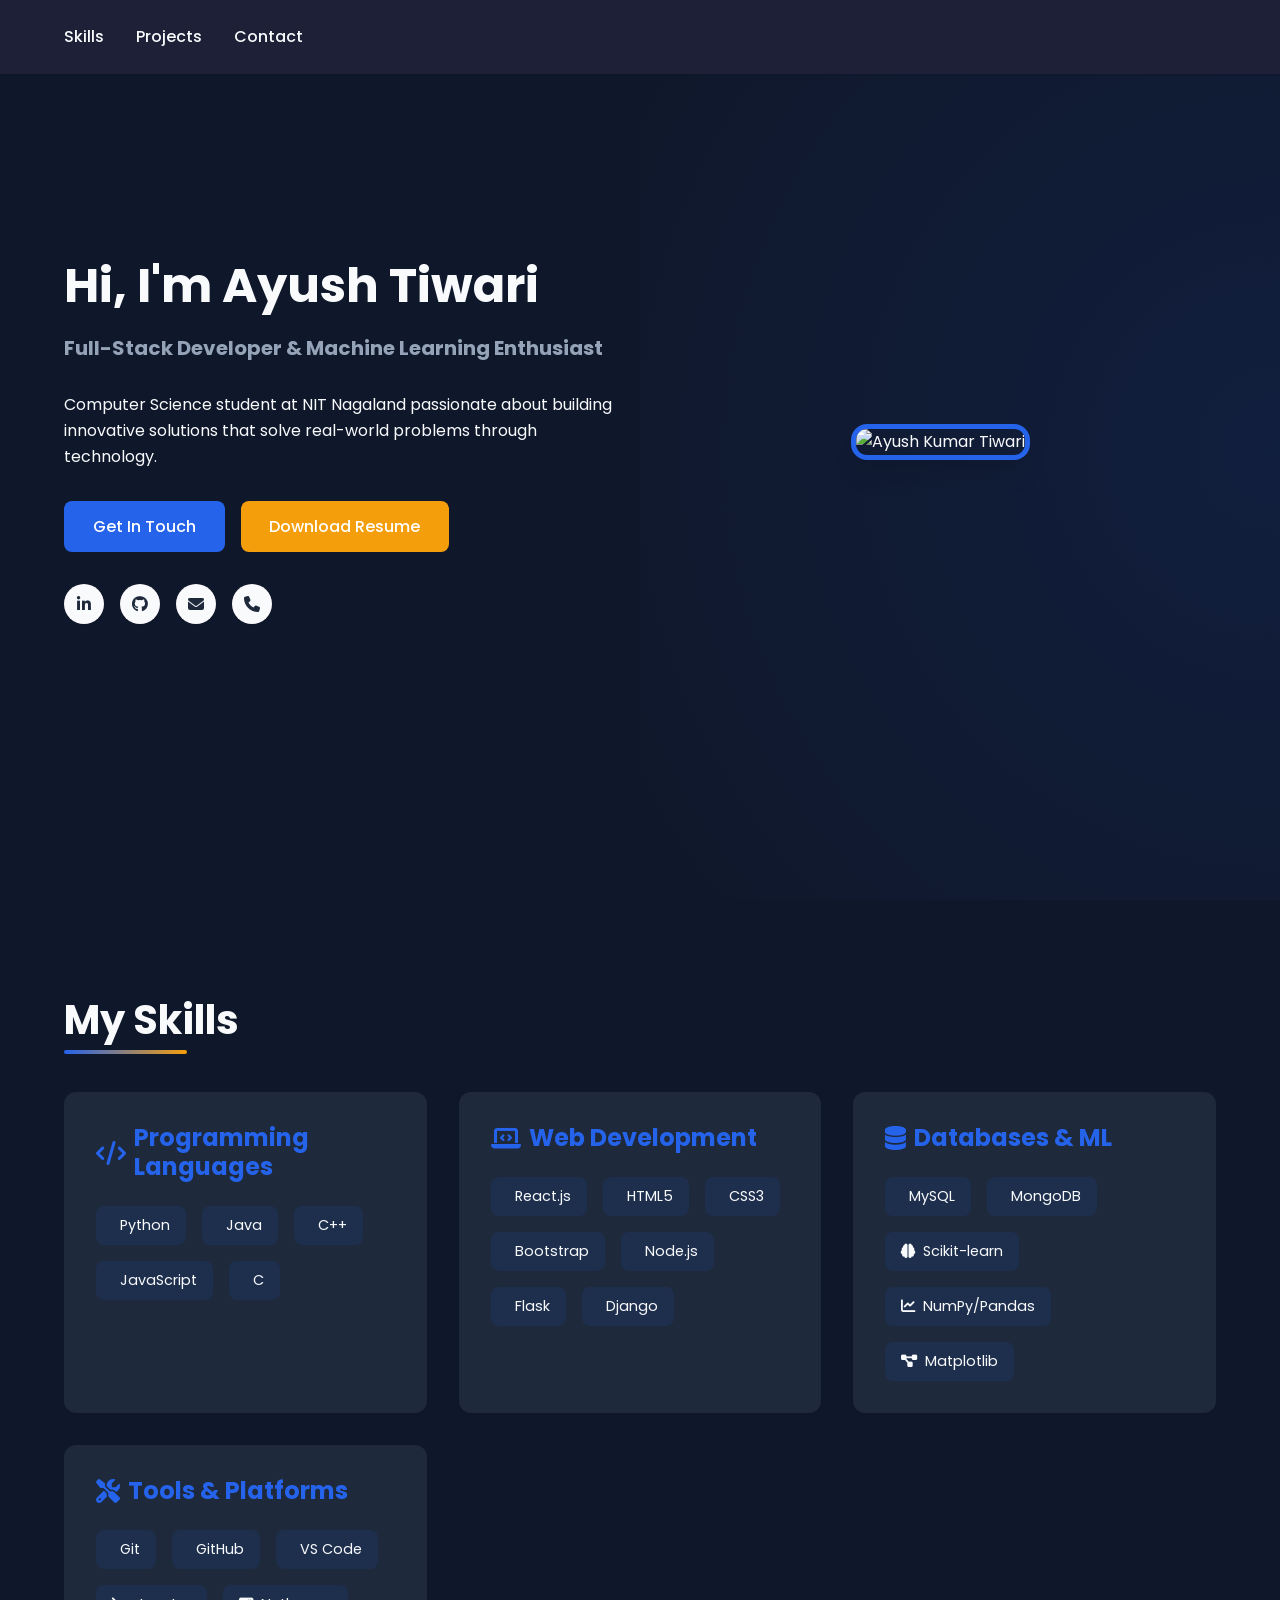
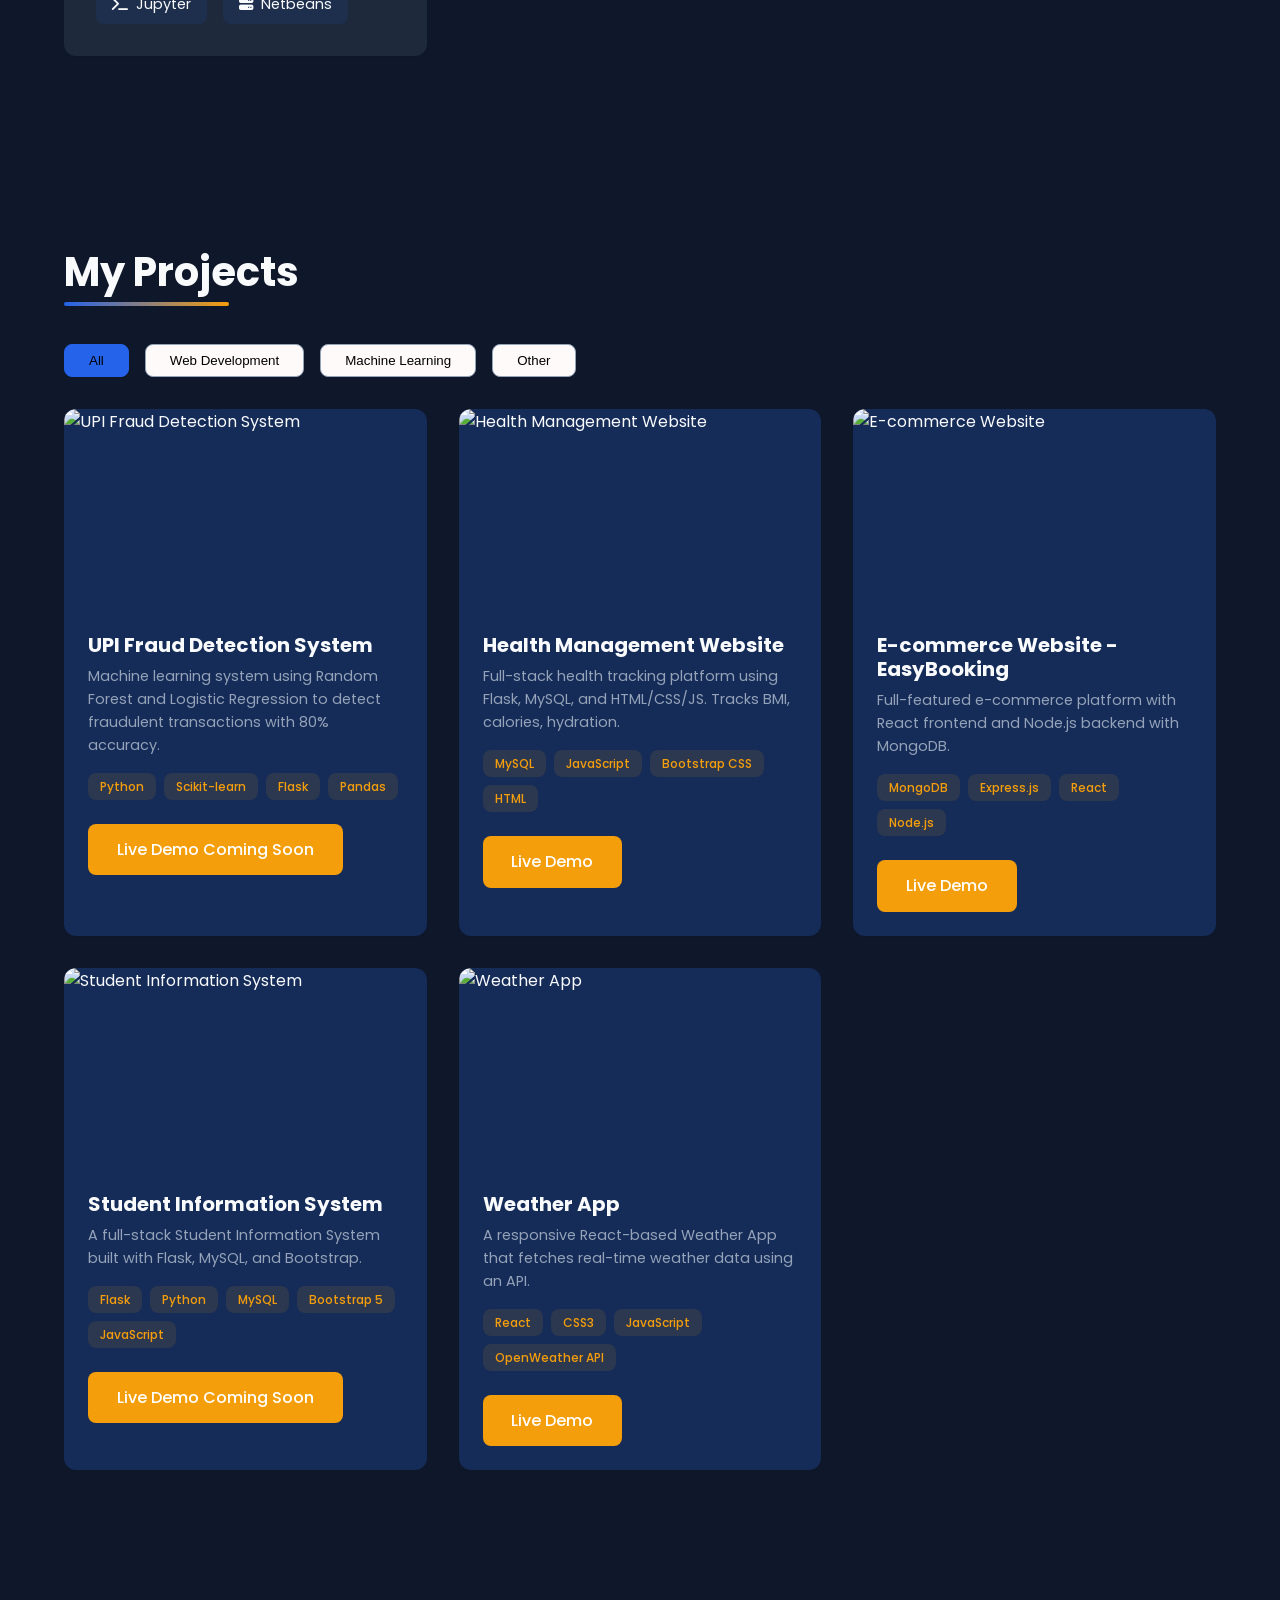
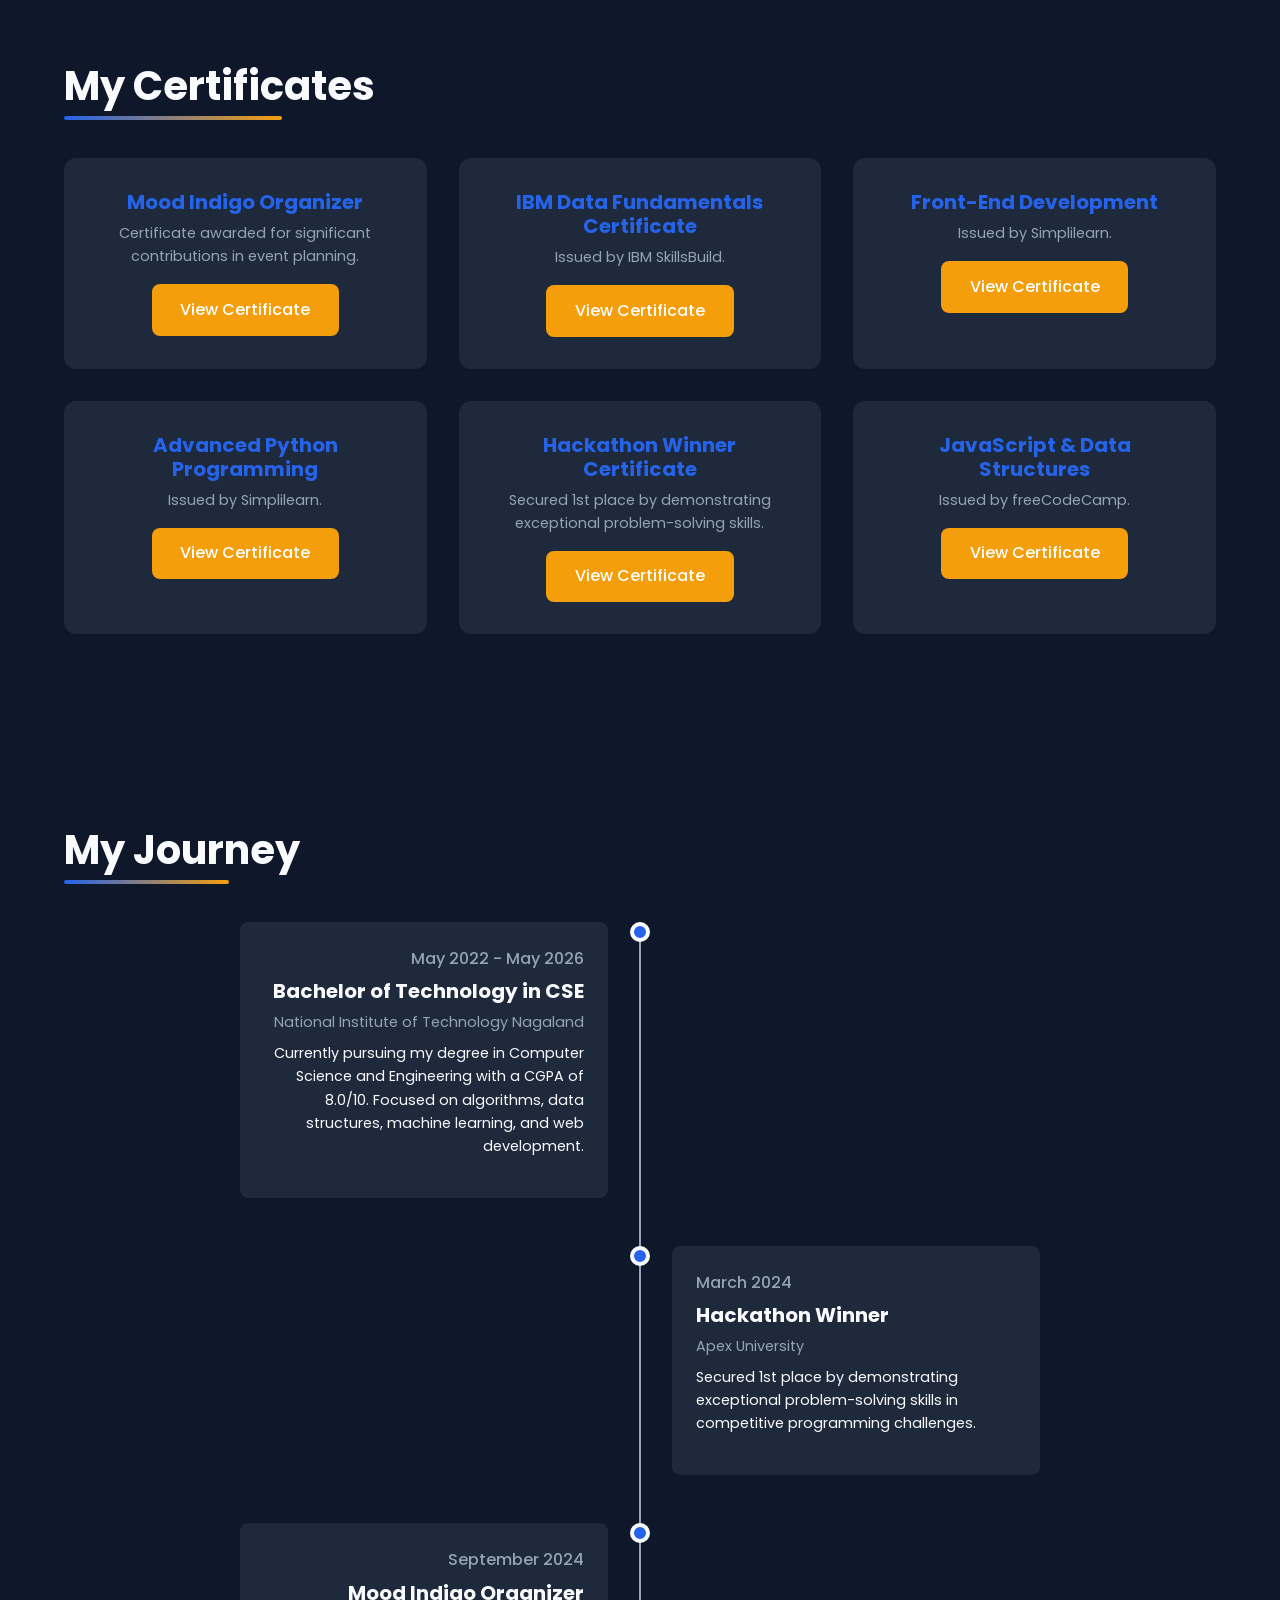
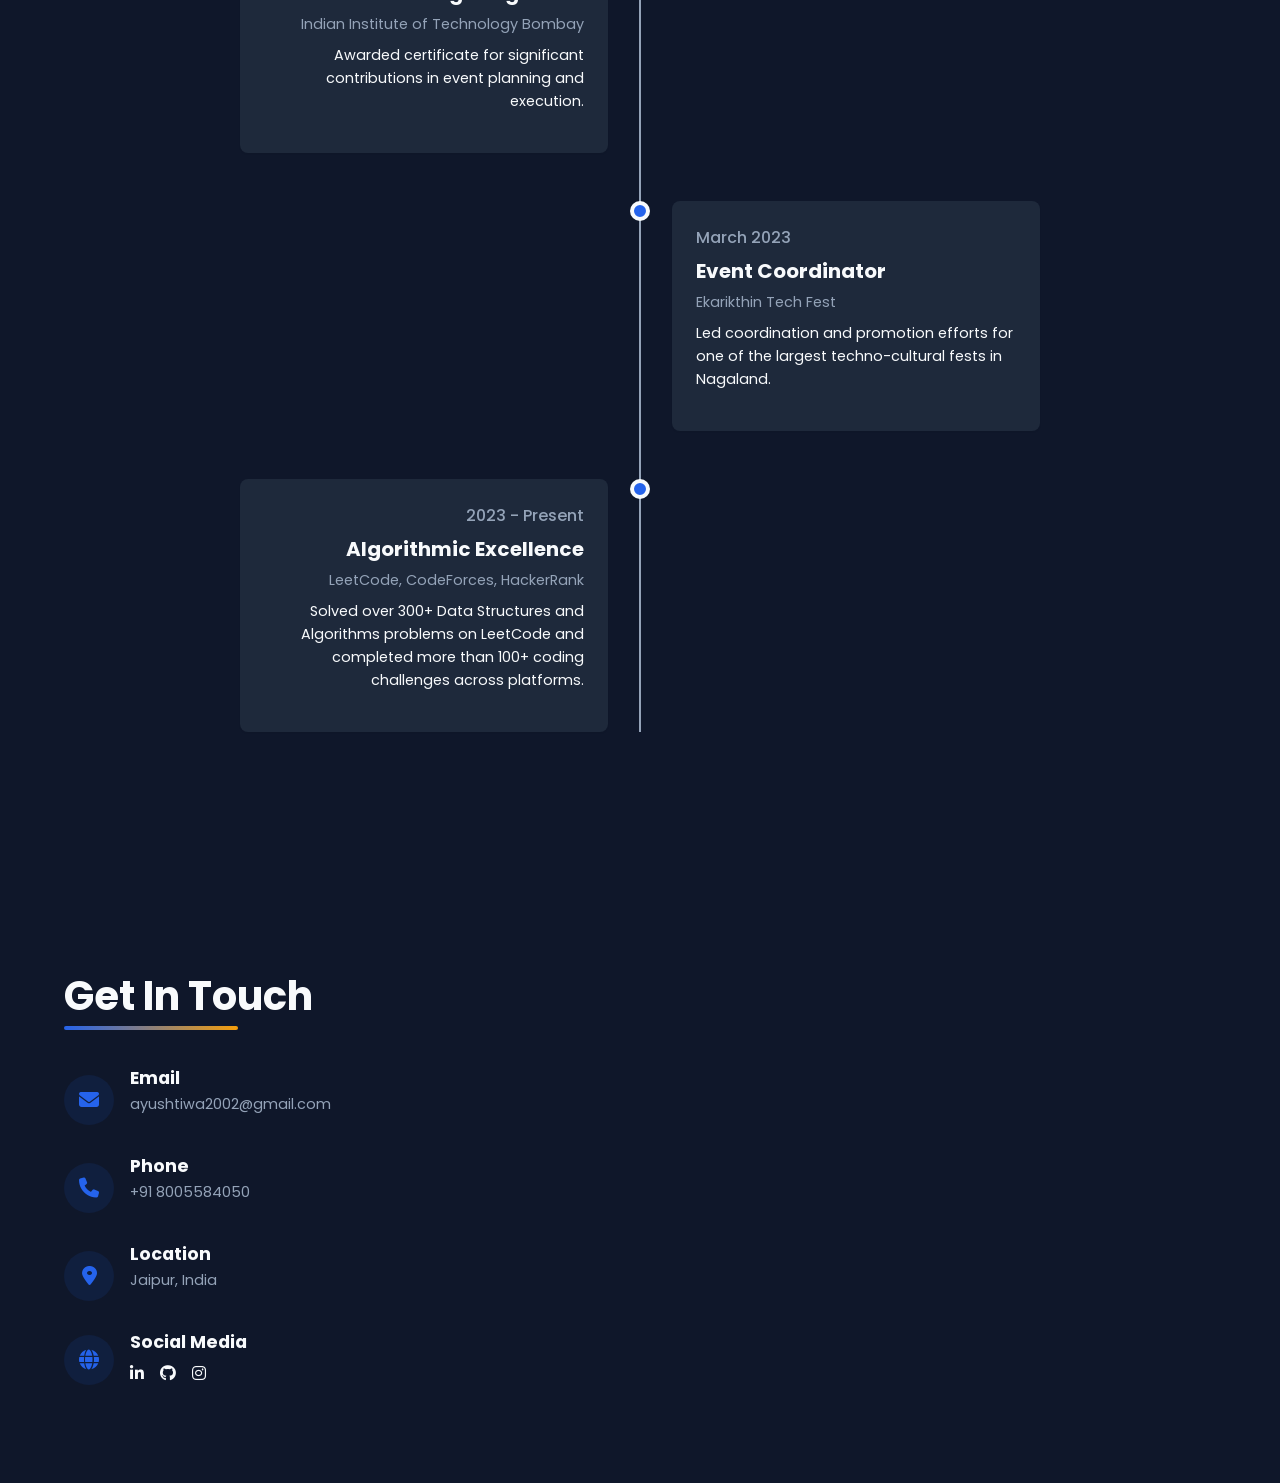
==== index.html @ 286c8177 "Rename portfolio.html to index.html" ====
<!DOCTYPE html>
<html lang="en">
<head>
    <meta charset="UTF-8">
    <meta name="viewport" content="width=device-width, initial-scale=1.0">
    <title>Ayush Kumar Tiwari | Full-Stack Developer & ML Engineer</title>
    <meta name="description" content="Portfolio of Ayush Kumar Tiwari, Computer Science student specializing in full-stack development and machine learning">
    <link rel="preconnect" href="https://fonts.googleapis.com">
    <link rel="preconnect" href="https://fonts.gstatic.com" crossorigin>
    <link href="https://fonts.googleapis.com/css2?family=Poppins:wght@300;400;500;600;700&family=Roboto+Mono:wght@400;500&display=swap" rel="stylesheet">
    <link rel="stylesheet" href="https://cdnjs.cloudflare.com/ajax/libs/font-awesome/6.4.0/css/all.min.css">
    <link rel="stylesheet" href="https://cdn.jsdelivr.net/gh/devicons/devicon@v2.15.1/devicon.min.css">
    <link rel="stylesheet" href="portfolio.css">

</head>
<body>
    <!-- Header -->
    <header id="header">
        <div class="container header-container">
            <nav>
                <ul class="nav-links">
                    <li><a href="#skills">Skills</a></li>
                    <li><a href="#projects">Projects</a></li>
                    <li><a href="#contact">Contact</a></li>
                </ul>
                <button class="hamburger" id="hamburger">
                    <i class="fas fa-bars"></i>
                </button>
            </nav>
        </div>
    </header>

    <!-- Hero Section -->
    <section class="hero section" id="home">
        <div class="container">
            <div class="hero-content fade-in">
                <div class="hero-text">
                    <h1 class="hero-title">Hi, I'm <span >Ayush Tiwari</span></h1>
                    <h2 class="hero-subtitle">Full-Stack Developer & Machine Learning Enthusiast</h2>
                    <p>Computer Science student at NIT Nagaland passionate about building innovative solutions that solve real-world problems through technology.</p>
                    <div class="hero-cta">
                        <a href="#contact" class="btn btn-primary">Get In Touch</a>
                        <a href="myresume.html" class="btn btn-secondary" download>Download Resume</a>
                    </div>
                    <div class="social-links">
                        <a href="https://linkedin.com/in/ayush-tiwari-747481269" target="_blank" class="social-link" aria-label="LinkedIn">
                            <i class="fab fa-linkedin-in"></i>
                        </a>
                        <a href="https://github.com/ayushtiwarinit" target="_blank" class="social-link" aria-label="GitHub">
                            <i class="fab fa-github"></i>
                        </a>
                        <a href="mailto:ayushtiwa2002@gmail.com" class="social-link" aria-label="Email">
                            <i class="fas fa-envelope"></i>
                        </a>
                        <a href="tel:+918005584050" class="social-link" aria-label="Phone">
                            <i class="fas fa-phone"></i>
                        </a>
                    </div>
                </div>
                <div class="hero-image">
                    <img src="https://images.unsplash.com/photo-1571171637578-41bc2dd41cd2?ixlib=rb-4.0.3&ixid=M3wxMjA3fDB8MHxwaG90by1wYWdlfHx8fGVufDB8fHx8fA%3D%3D&auto=format&fit=crop&w=800&q=80" alt="Ayush Kumar Tiwari">
                </div>
            </div>
        </div>
    </section>



    <!-- Skills Section -->
    <section class="skills section" id="skills">
        <div class="container">
            <h2 class="section-title">My Skills</h2>
            <div class="skills-container">
                <div class="skills-category">
                    <h3 class="skills-title"><i class="fas fa-code"></i> Programming Languages</h3>
                    <div class="skills-list">
                        <div class="skill-item">
                            <i class="devicon-python-plain colored"></i>
                            <span>Python</span>
                        </div>
                        <div class="skill-item">
                            <i class="devicon-java-plain colored"></i>
                            <span>Java</span>
                        </div>
                        <div class="skill-item">
                            <i class="devicon-cplusplus-plain colored"></i>
                            <span>C++</span>
                        </div>
                        <div class="skill-item">
                            <i class="devicon-javascript-plain colored"></i>
                            <span>JavaScript</span>
                        </div>
                        <div class="skill-item">
                            <i class="devicon-c-plain colored"></i>
                            <span>C</span>
                        </div>
                    </div>
                </div>
                <div class="skills-category">
                    <h3 class="skills-title"><i class="fas fa-laptop-code"></i> Web Development</h3>
                    <div class="skills-list">
                        <div class="skill-item">
                            <i class="devicon-react-original colored"></i>
                            <span>React.js</span>
                        </div>
                        <div class="skill-item">
                            <i class="devicon-html5-plain colored"></i>
                            <span>HTML5</span>
                        </div>
                        <div class="skill-item">
                            <i class="devicon-css3-plain colored"></i>
                            <span>CSS3</span>
                        </div>
                        <div class="skill-item">
                            <i class="devicon-bootstrap-plain colored"></i>
                            <span>Bootstrap</span>
                        </div>
                        <div class="skill-item">
                            <i class="devicon-nodejs-plain colored"></i>
                            <span>Node.js</span>
                        </div>
                        <div class="skill-item">
                            <i class="devicon-flask-original colored"></i>
                            <span>Flask</span>
                        </div>
                        <div class="skill-item">
                            <i class="devicon-django-plain colored"></i>
                            <span>Django</span>
                        </div>
                    </div>
                </div>
                <div class="skills-category">
                    <h3 class="skills-title"><i class="fas fa-database"></i> Databases & ML</h3>
                    <div class="skills-list">
                        <div class="skill-item">
                            <i class="devicon-mysql-plain colored"></i>
                            <span>MySQL</span>
                        </div>
                        <div class="skill-item">
                            <i class="devicon-mongodb-plain colored"></i>
                            <span>MongoDB</span>
                        </div>
                        <div class="skill-item">
                            <i class="fas fa-brain"></i>
                            <span>Scikit-learn</span>
                        </div>
                        <div class="skill-item">
                            <i class="fas fa-chart-line"></i>
                            <span>NumPy/Pandas</span>
                        </div>
                        <div class="skill-item">
                            <i class="fas fa-project-diagram"></i>
                            <span>Matplotlib</span>
                        </div>
                    </div>
                </div>
                <div class="skills-category">
                    <h3 class="skills-title"><i class="fas fa-tools"></i> Tools & Platforms</h3>
                    <div class="skills-list">
                        <div class="skill-item">
                            <i class="devicon-git-plain colored"></i>
                            <span>Git</span>
                        </div>
                        <div class="skill-item">
                            <i class="devicon-github-original colored"></i>
                            <span>GitHub</span>
                        </div>
                        <div class="skill-item">
                            <i class="devicon-vscode-plain colored"></i>
                            <span>VS Code</span>
                        </div>
                        <div class="skill-item">
                            <i class="fas fa-terminal"></i>
                            <span>Jupyter</span>
                        </div>
                        <div class="skill-item">
                            <i class="fas fa-server"></i>
                            <span>Netbeans</span>
                        </div>
                    </div>
                </div>
            </div>
        </div>
    </section>

    <!-- Projects Section -->
    <section class="projects section" id="projects">
        <div class="container">
            <h2 class="section-title">My Projects</h2>
            <div class="projects-filter">
                <button class="filter-btn active" data-filter="all">All</button>
                <button class="filter-btn" data-filter="web">Web Development</button>
                <button class="filter-btn" data-filter="ml">Machine Learning</button>
                <button class="filter-btn" data-filter="other">Other</button>
            </div>
            <div class="projects-grid">
                <div class="project-card" data-category="ml">
                    <div class="project-image">
                        <img src="https://images.unsplash.com/photo-1551288049-bebda4e38f71?ixlib=rb-4.0.3&ixid=M3wxMjA3fDB8MHxwaG90by1wYWdlfHx8fGVufDB8fHx8fA%3D%3D&auto=format&fit=crop&w=800&q=80" alt="UPI Fraud Detection System">
                    </div>
                    <div class="project-content">
                        <h3 class="project-title">UPI Fraud Detection System</h3>
                        <p class="project-description">Machine learning system using Random Forest and Logistic Regression to detect fraudulent transactions with 80% accuracy.</p>
                        <div class="project-tech">
                            <span class="tech-item">Python</span>
                            <span class="tech-item">Scikit-learn</span>
                            <span class="tech-item">Flask</span>
                            <span class="tech-item">Pandas</span>
                        </div>
                        <div class="project-links">
                            <a href="#" class="btn btn-secondary disabled">Live Demo Coming Soon</a>
                        </div>
                    </div>
                </div>
                <div class="project-card" data-category="web">
                    <div class="project-image">
                        <img src="https://images.unsplash.com/photo-1505751172876-fa1923c5c528?ixlib=rb-4.0.3&ixid=M3wxMjA3fDB8MHxwaG90by1wYWdlfHx8fGVufDB8fHx8fA%3D%3D&auto=format&fit=crop&w=800&q=80" alt="Health Management Website">
                    </div>
                    <div class="project-content">
                        <h3 class="project-title">Health Management Website</h3>
                        <p class="project-description">Full-stack health tracking platform using Flask, MySQL, and HTML/CSS/JS. Tracks BMI, calories, hydration.</p>
                        <div class="project-tech">
                            <span class="tech-item">MySQL</span>
                            <span class="tech-item">JavaScript</span>
                            <span class="tech-item">Bootstrap CSS</span>
                            <span class="tech-item">HTML</span>
                        </div>
                        <div class="project-links">
                            <a href="https://ayushtiwarinit.github.io/Personal-Health-Management-Website/" class="btn btn-secondary">Live Demo</a>
                        </div>
                    </div>
                </div>
                
                <div class="project-card" data-category="web">
                    <div class="project-image">
                        <img src="https://images.unsplash.com/photo-1559028012-481c04fa702d?ixlib=rb-4.0.3&ixid=M3wxMjA3fDB8MHxwaG90by1wYWdlfHx8fGVufDB8fHx8fA%3D%3D&auto=format&fit=crop&w=800&q=80" alt="E-commerce Website">
                    </div>
                    <div class="project-content">
                        <h3 class="project-title">E-commerce Website - EasyBooking</h3>
                        <p class="project-description">Full-featured e-commerce platform with React frontend and Node.js backend with MongoDB.</p>
                        <div class="project-tech">
                            <span class="tech-item">MongoDB</span>
                            <span class="tech-item">Express.js</span>
                            <span class="tech-item">React</span>
                            <span class="tech-item">Node.js</span>
                        </div>
                        <div class="project-links">
                            <a href="https://mern-proejct.onrender.com/listings" class="btn btn-secondary disabled">Live Demo</a>
                        </div>
                    </div>
                </div>
                <div class="project-card" data-category="other"> 
                    <div class="project-image">
                        <img src="https://images.unsplash.com/photo-1558640472-95a9d0f4f7f9?ixlib=rb-4.0.3&auto=format&fit=crop&w=800&q=80" alt="Student Information System">
                    </div>
                    <div class="project-content">
                        <h3 class="project-title">Student Information System</h3>
                        <p class="project-description">
                            A full-stack Student Information System built with Flask, MySQL, and Bootstrap. 
                        </p>
                        <div class="project-tech">
                            <span class="tech-item">Flask</span>
                            <span class="tech-item">Python</span>
                            <span class="tech-item">MySQL</span>
                            <span class="tech-item">Bootstrap 5</span>
                            <span class="tech-item">JavaScript</s>
                        </div>
                        <div class="project-links">
                            <a href="#" class="btn btn-secondary disabled">Live Demo Coming Soon</a>
                        </div>
                    </div>
                </div>

                
               <div class="project-card" data-category="other"> 
    <div class="project-image">
        <img src="https://images.unsplash.com/photo-1522542550221-31fd19575a2d?ixlib=rb-4.0.3&ixid=M3wxMjA3fDB8MHxwaG90by1wYWdlfHx8fGVufDB8fHx8fA%3D%3D&auto=format&fit=crop&w=800&q=80" alt="Weather App">
    </div>
    <div class="project-content">
        <h3 class="project-title">Weather App</h3>
        <p class="project-description">
            A responsive React-based Weather App that fetches real-time weather data using an API. 
        </p>
        <div class="project-tech">
            <span class="tech-item">React</span>
            <span class="tech-item">CSS3</span>
            <span class="tech-item">JavaScript</span>
            <span class="tech-item">OpenWeather API</span>
        </div>
        <div class="project-links">
            <a href="https://ayushtiwarinit.github.io/mini-project-react/" target="_blank" class="btn btn-secondary">Live Demo</a>
        </div>
    </div>
</div>

            </div>
        </div>
    </section>
    <!-- Certificates Section -->
<section class="certificates section" id="certificates">
  <div class="container">
    <h2 class="section-title">My Certificates</h2>
    <div class="certificates-grid">
      
      <!-- Certificate Item -->

      <div class="certificate-card">
        <h3 class="certificate-title">Mood Indigo Organizer</h3>
        <p class="certificate-description">Certificate awarded for significant contributions in event planning.</p>
        <a href="certificates/IIt_Certificate.pdf" target="_blank" class="btn btn-secondary">View Certificate</a>
      </div>
            <div class="certificate-card">
        <h3 class="certificate-title">IBM Data Fundamentals Certificate</h3>
        <p class="certificate-description">Issued by IBM SkillsBuild.</p>
        <a href="certificates/IBMDesign20250726-32-mz12zz.pdf" target="_blank" class="btn btn-secondary">View Certificate</a>
      </div>

      <div class="certificate-card">
        <h3 class="certificate-title">Front-End Development</h3>
        <p class="certificate-description">Issued by Simplilearn.</p>
        <a href="certificates/Front_end_Certificate.pdf" target="_blank" class="btn btn-secondary">View Certificate</a>
      </div>

      <div class="certificate-card">
        <h3 class="certificate-title">Advanced Python Programming</h3>
        <p class="certificate-description">Issued by Simplilearn.</p>
        <a href="certificates/Advanced_Python_Certificate.pdf" target="_blank" class="btn btn-secondary">View Certificate</a>
      </div>
      <div class="certificate-card">
        <h3 class="certificate-title">Hackathon Winner Certificate</h3>
        <p class="certificate-description">Secured 1st place by demonstrating exceptional problem-solving skills.</p>
        <a href="certificates/hackathon_winner.pdf" target="_blank" class="btn btn-secondary">View Certificate</a>
      </div>
      <div class="certificate-card">
        <h3 class="certificate-title">JavaScript & Data Structures</h3>
        <p class="certificate-description">Issued by freeCodeCamp.</p>
        <a href="certificates/FreeCodeCamp_JS.pdf" target="_blank" class="btn btn-secondary">View Certificate</a>
      </div>
    </div>
  </div>
</section>


    <!-- Experience Section -->
    <section class="experience section" id="experience">
        <div class="container">
            <h2 class="section-title">My Journey</h2>
            <div class="timeline">
                <div class="timeline-item">
                    <div class="timeline-dot"></div>
                    <div class="timeline-content">
                        <div class="timeline-date">May 2022 - May 2026</div>
                        <h3 class="timeline-title">Bachelor of Technology in CSE</h3>
                        <div class="timeline-company">National Institute of Technology Nagaland</div>
                        <p class="timeline-description">Currently pursuing my degree in Computer Science and Engineering with a CGPA of 8.0/10. Focused on algorithms, data structures, machine learning, and web development.</p>
                    </div>
                </div>
                <div class="timeline-item">
                    <div class="timeline-dot"></div>
                    <div class="timeline-content">
                        <div class="timeline-date">March 2024</div>
                        <h3 class="timeline-title">Hackathon Winner</h3>
                        <div class="timeline-company">Apex University</div>
                        <p class="timeline-description">Secured 1st place by demonstrating exceptional problem-solving skills in competitive programming challenges.</p>
                    </div>
                </div>
                <div class="timeline-item">
                    <div class="timeline-dot"></div>
                    <div class="timeline-content">
                        <div class="timeline-date">September 2024</div>
                        <h3 class="timeline-title">Mood Indigo Organizer</h3>
                        <div class="timeline-company">Indian Institute of Technology Bombay</div>
                        <p class="timeline-description">Awarded certificate for significant contributions in event planning and execution.</p>
                    </div>
                </div>
                <div class="timeline-item">
                    <div class="timeline-dot"></div>
                    <div class="timeline-content">
                        <div class="timeline-date">March 2023</div>
                        <h3 class="timeline-title">Event Coordinator</h3>
                        <div class="timeline-company">Ekarikthin Tech Fest</div>
                        <p class="timeline-description">Led coordination and promotion efforts for one of the largest techno-cultural fests in Nagaland.</p>
                    </div>
                </div>
                <div class="timeline-item">
                    <div class="timeline-dot"></div>
                    <div class="timeline-content">
                        <div class="timeline-date">2023 - Present</div>
                        <h3 class="timeline-title">Algorithmic Excellence</h3>
                        <div class="timeline-company">LeetCode, CodeForces, HackerRank</div>
                        <p class="timeline-description">Solved over 300+ Data Structures and Algorithms problems on LeetCode and completed more than 100+ coding challenges across platforms.</p>
                    </div>
                </div>
            </div>
        </div>
    </section>

    <!-- Contact Section -->
    <section class="contact section" id="contact">
        <div class="container">
            <h2 class="section-title">Get In Touch</h2>
            <div class="contact-container">
                <div class="contact-info">
                    <div class="contact-item">
                        <div class="contact-icon">
                            <a href="mailto:ayushtiwa2002@gmail.com"><i class="fas fa-envelope"></i></a>
                        </div>
                        <div class="contact-text">
                            
                            <a href="mailto:ayushtiwa2002@gmail.com"><h3>Email</h3><p>ayushtiwa2002@gmail.com</p></a>
                        </div>
                    </div>
                    <div class="contact-item">
                        <div class="contact-icon">
                           <a href="tel:+918005584050"><i class="fas fa-phone"></i></a> 
                        </div>
                        <div class="contact-text">
                           <a href="tel:+918005584050"><h3>Phone</h3>
                            <p>+91 8005584050</p></a> 
                        </div>
                    </div>
                    <div class="contact-item">
                        <div class="contact-icon">
                            <i class="fas fa-map-marker-alt"></i>
                        </div>
                        <div class="contact-text">
                            <h3>Location</h3>
                            <p>Jaipur, India</p>
                        </div>
                    </div>
                    <div class="contact-item">
                        <div class="contact-icon">
                            <i class="fas fa-globe"></i>
                        </div>
                        <div class="contact-text">
                            <h3>Social Media</h3>
                            <div class="social-links">
                                <a href="https://linkedin.com/in/ayush-tiwari-747481269" target="_blank" aria-label="LinkedIn">
                                    <i class="fab fa-linkedin-in"></i>
                                </a>
                                <a href="https://github.com/ayushtiwarinit" target="_blank" aria-label="GitHub">
                                    <i class="fab fa-github"></i>
                                </a>
                                <a href="https://www.instagram.com/ayush_tiwari_2004?igsh=eHg1c3E4bXg4MTR0" target="_blank" aria-label="Instagram">
                                    <i class="fab fa-instagram"></i>
                                </a>
                            </div>
                        </div>
                    </div>
                </div>
               
            </div>
        </div>
    </section>

    <!-- JavaScript -->
    <script src="portfolio.js"></script>
     
</body>
</html>
---- portfolio.css ----
:root {
            --primary: #2563eb;
            --primary-dark: #1d4ed8;
            --secondary: #f59e0b;
            --dark: #1e293b;
            --darker: #0f172a;
            --light: #f8fafc;
            --gray: #94a3b8;
            --dark-gray: #475569;
            --success: #10b981;
            --danger: #ef4444;
            --warning: #f59e0b;
            --info: #3b82f6;
            --transition: all 0.3s ease;
            --shadow-sm: 0 1px 2px 0 rgba(0, 0, 0, 0.05);
            --shadow: 0 4px 6px -1px rgba(0, 0, 0, 0.1), 0 2px 4px -1px rgba(0, 0, 0, 0.06);
            --shadow-md: 0 10px 15px -3px rgba(0, 0, 0, 0.1), 0 4px 6px -2px rgba(0, 0, 0, 0.05);
            --shadow-lg: 0 20px 25px -5px rgba(0, 0, 0, 0.1), 0 10px 10px -5px rgba(0, 0, 0, 0.04);
            --radius-sm: 0.25rem;
            --radius: 0.5rem;
            --radius-lg: 0.75rem;
            --radius-xl: 1rem;
        }

        * {
            margin: 0;
            padding: 0;
            box-sizing: border-box;
        }

        html {
            scroll-behavior: smooth;
        }

       body {
    font-family: 'Poppins', sans-serif;
    background-color: var(--darker);
    color: var(--light);
    line-height: 1.6;
    overflow-x: hidden;
}


        h1, h2, h3, h4, h5, h6 {
            font-weight: 700;
            line-height: 1.2;
            margin-bottom: 1rem;
        }

        p {
            margin-bottom: 1rem;
        }

        a {
            text-decoration: none;
            color: inherit;
            transition: var(--transition);
        }

        ul {
            list-style: none;
        }

        img {
            max-width: 100%;
            height: auto;
        }

        .container {
            width: 100%;
            max-width: 1200px;
            margin: 0 auto;
            padding: 0 1.5rem;
        }

        .section {
            padding: 6rem 0;
        }

        .section-title {
            font-size: 2.5rem;
            margin-bottom: 3rem;
            position: relative;
            display: inline-block;
        }

        .section-title::after {
            content: '';
            position: absolute;
            bottom: -10px;
            left: 0;
            width: 70%;
            height: 4px;
            background: linear-gradient(90deg, var(--primary), var(--secondary));
            border-radius: var(--radius);
        }

        .btn {
            display: inline-block;
            padding: 0.8rem 1.8rem;
            border-radius: var(--radius);
            font-weight: 500;
            text-align: center;
            cursor: pointer;
            transition: var(--transition);
            border: none;
            font-family: inherit;
            font-size: 1rem;
        }

        .btn-primary {
            background-color: var(--primary);
            color: white;
        }

        .btn-primary:hover {
            background-color: var(--primary-dark);
            transform: translateY(-2px);
            box-shadow: var(--shadow-md);
        }

        .btn-secondary {
            background-color: var(--secondary);
            color: white;
        }

        .btn-secondary:hover {
            transform: translateY(-2px);
            box-shadow: var(--shadow-md);
        }

        .btn-outline {
            background-color: transparent;
            border: 2px solid var(--primary);
            color: var(--primary);
        }

        .btn-outline:hover {
            background-color: var(--primary);
            color: white;
        }

        /* Header */
        header {
            position: fixed;
            top: 0;
            left: 0;
            width: 100%;
            z-index: 1000;
            padding: 1.5rem 0;
            transition: var(--transition);
            background-color: rgba(31, 33, 56, 0.95);
            box-shadow: var(--shadow-sm);
        }

  

        header.scrolled {
            padding: 1rem 0;
            box-shadow: var(--shadow);
        }

        .header-container {
            display: flex;
            justify-content: space-between;
            align-items: center;
        }

        .logo {
            font-size: 1.5rem;
            font-weight: 700;
            color: var(--primary);
        }

        .logo span {
            color: var(--secondary);
        }

        .nav-links {
            display: flex;
            gap: 2rem;
        }

        .nav-links a {
            font-weight: 500;
            position: relative;
            padding: 0.5rem 0;
        }

        .nav-links a::after {
            content: '';
            position: absolute;
            bottom: 0;
            left: 0;
            width: 0;
            height: 2px;
            background-color: var(--primary);
            transition: var(--transition);
        }

        .nav-links a:hover::after {
            width: 100%;
        }




        .hamburger {
            display: none;
            cursor: pointer;
            background: none;
            border: none;
            font-size: 1.5rem;
            color: var(--dark);
        }

        /* Hero Section */
        .hero {
            min-height: 100vh;
            display: flex;
            align-items: center;
            padding-top: 5rem;
            position: relative;
            overflow: hidden;
        }

        .hero::before {
            content: '';
            position: absolute;
            top: -50%;
            right: -50%;
            width: 100%;
            height: 200%;
            background: radial-gradient(circle, rgba(37, 99, 235, 0.1) 0%, rgba(0, 0, 0, 0) 70%);
            z-index: -1;
        }

        .hero-content {
            display: flex;
            align-items: center;
            gap: 3rem;
        }

        .hero-text {
            flex: 1;
        }

        .hero-image {
            flex: 1;
            display: flex;
            justify-content: center;
        }

        .hero-image img {
            max-width: 350px;
            border-radius: var(--radius-xl);
            box-shadow: var(--shadow-lg);
            border: 5px solid var(--primary);
        }

        .hero-title {
            font-size: 3rem;
            margin-bottom: 1.5rem;
            line-height: 1.1;
        }

        .hero-subtitle {
            font-size: 1.25rem;
            color: var(--gray);
            margin-bottom: 2rem;
        }



        .hero-highlight {
            color: var(--primary);
            position: relative;
            display: inline-block;
        }

        .hero-highlight::after {
            content: '';
            position: absolute;
            bottom: 5px;
            left: 0;
            width: 100%;
            height: 10px;
            background-color: rgba(245, 158, 11, 0.3);
            z-index: -1;
        }

        .hero-cta {
            display: flex;
            gap: 1rem;
            margin-top: 2rem;
            margin-bottom: 2rem;
        }

        .social-links {
            display: flex;
            gap: 1rem;
            margin-top: 0.5rem;

        }

        .social-link {
            width: 40px;
            height: 40px;
            border-radius: 50%;
            display: flex;
            align-items: center;
            justify-content: center;
            background-color: var(--light);
            color: var(--dark);
            box-shadow: var(--shadow-sm);
            transition: var(--transition);
        }

        .social-link:hover {
            transform: translateY(-3px);
            box-shadow: var(--shadow);
            color: var(--primary);
        }

        /* Skills Section */
        .skills-container {
            display: grid;
            grid-template-columns: repeat(auto-fit, minmax(300px, 1fr));
            gap: 2rem;
        }

        .skills-category {
            background-color: var(--dark);
    color: var(--light);
            padding: 2rem;
            border-radius: var(--radius-lg);
            box-shadow: var(--shadow-sm);
            transition: var(--transition);
        }

        .skills-category:hover {
            transform: translateY(-5px);
            box-shadow: var(--shadow);
        }


        .skills-title {
            font-size: 1.5rem;
            margin-bottom: 1.5rem;
            color: var(--primary);
            display: flex;
            align-items: center;
            gap: 0.5rem;
        }

        .skills-list {
            display: flex;
            flex-wrap: wrap;
            gap: 1rem;
        }

        .skill-item {
            display: flex;
            align-items: center;
            gap: 0.5rem;
            background-color: rgba(37, 99, 235, 0.1);
            padding: 0.5rem 1rem;
            border-radius: var(--radius);
            font-size: 0.9rem;
        }

   

        .skill-icon {
            font-size: 1.2rem;
        }

        /* Projects Section */
        .projects {
            background-color: rgba(0, 0, 0, 0);
        }

    

        .projects-filter {
            display: flex;
            gap: 1rem;
            margin-bottom: 2rem;
            flex-wrap: wrap;
        }

        .filter-btn {
            padding: 0.5rem 1.5rem;
            border-radius: var(--radius);
            background-color: rgb(255, 250, 250);
            border: 1px solid var(--gray);
            cursor: pointer;
            transition: var(--transition);
        }

        .filter-btn.active, .filter-btn:hover {
            background-color: var(--primary);
            color: rgb(0, 0, 0);
            border-color: var(--primary);
        }

   

        .projects-grid {
            display: grid;
            grid-template-columns: repeat(auto-fill, minmax(350px, 1fr));
            gap: 2rem;
        }

        .project-card {
            background-color: rgb(21, 43, 88);
            border-radius: var(--radius-lg);
            overflow: hidden;
            box-shadow: var(--shadow-sm);
            transition: var(--transition);
        }

        .project-card:hover {
            transform: translateY(-5px);
            box-shadow: var(--shadow);
        }

        body.dark-mode .project-card {
            background-color: var(--dark);
        }

        .project-image {
            height: 200px;
            overflow: hidden;
        }

        .project-image img {
            width: 100%;
            height: 100%;
            object-fit: cover;
            transition: var(--transition);
        }

        .project-card:hover .project-image img {
            transform: scale(1.05);
        }

        .project-content {
            padding: 1.5rem;
        }

        .project-title {
            font-size: 1.25rem;
            margin-bottom: 0.5rem;
        }

        .project-description {
            color: var(--gray);
            margin-bottom: 1rem;
            font-size: 0.9rem;
        }

        .project-tech {
            display: flex;
            flex-wrap: wrap;
            gap: 0.5rem;
            margin-bottom: 1.5rem;
        }

        .tech-item {
            background-color: rgba(245, 158, 11, 0.1);
            color: var(--secondary);
            padding: 0.25rem 0.75rem;
            border-radius: var(--radius);
            font-size: 0.75rem;
            font-weight: 500;
        }

        .project-links {
            display: flex;
            gap: 1rem;
        }

        /* Certificates Section */
.certificates-grid {
    display: grid;
    grid-template-columns: repeat(auto-fill, minmax(320px, 1fr));
    gap: 2rem;
}

.certificate-card {
    background-color: var(--dark);
    color: var(--light);
    padding: 2rem;
    border-radius: var(--radius-lg);
    box-shadow: var(--shadow-sm);
    transition: var(--transition);
    text-align: center;
}

.certificate-card:hover {
    transform: translateY(-5px);
    box-shadow: var(--shadow);
}

.certificate-title {
    font-size: 1.25rem;
    margin-bottom: 0.5rem;
    color: var(--primary);
}

.certificate-description {
    font-size: 0.9rem;
    color: var(--gray);
    margin-bottom: 1rem;
}

        /* Experience Section */
        .timeline {
            position: relative;
            max-width: 800px;
            margin: 0 auto;
        }

        .timeline::before {
            content: '';
            position: absolute;
            top: 0;
            left: 50%;
            transform: translateX(-50%);
            width: 2px;
            height: 100%;
            background-color: var(--gray);
        }

        .timeline-item {
            position: relative;
            margin-bottom: 3rem;
        }

        .timeline-item:nth-child(odd) {
            padding-right: calc(50% + 2rem);
            text-align: right;
        }

        .timeline-item:nth-child(even) {
            padding-left: calc(50% + 2rem);
        }

        .timeline-dot {
            position: absolute;
            top: 0;
            left: 50%;
            transform: translateX(-50%);
            width: 20px;
            height: 20px;
            border-radius: 50%;
            background-color: var(--primary);
            border: 4px solid var(--light);
            z-index: 1;
        }


        .timeline-content {
           background-color: var(--dark);
    color: var(--light);
            padding: 1.5rem;
            border-radius: var(--radius);
            box-shadow: var(--shadow-sm);
            position: relative;
        }

 

        .timeline-date {
            color: var(--gray);
            font-weight: 500;
            margin-bottom: 0.5rem;
        }

        .timeline-title {
            font-size: 1.25rem;
            margin-bottom: 0.5rem;
        }

        .timeline-company {
            color: var(--gray);
            margin-bottom: 0.5rem;
            font-size: 0.9rem;
        }

        .timeline-description {
            font-size: 0.9rem;
        }

        /* Contact Section */
        .contact-container {
            display: grid;
            grid-template-columns: repeat(auto-fit, minmax(300px, 1fr));
            gap: 3rem;
        }

        .contact-info {
            display: flex;
            flex-direction: column;
            gap: 1.5rem;
        }

        .contact-item {
            display: flex;
            align-items: center;
            gap: 1rem;
        }

        .contact-icon {
            width: 50px;
            height: 50px;
            border-radius: 50%;
            background-color: rgba(37, 99, 235, 0.1);
            display: flex;
            align-items: center;
            justify-content: center;
            color: var(--primary);
            font-size: 1.25rem;
        }

   

        .contact-text h3 {
            font-size: 1.1rem;
            margin-bottom: 0.25rem;
        }

        .contact-text p {
            color: var(--gray);
            font-size: 0.9rem;
        }

        .contact-form {
            background-color: var(--dark);
    color: var(--light);
            padding: 2rem;
            border-radius: var(--radius-lg);
            box-shadow: var(--shadow-sm);
        }

  

        .form-group {
            margin-bottom: 1.5rem;
        }

        .form-label {
            display: block;
            margin-bottom: 0.5rem;
            font-weight: 500;
        }

        .form-control {
            width: 100%;
            padding: 0.75rem 1rem;
            border: 1px solid var(--gray);
            border-radius: var(--radius);
            font-family: inherit;
            transition: var(--transition);
        }

        .form-control:focus {
            outline: none;
            border-color: var(--primary);
            box-shadow: 0 0 0 3px rgba(37, 99, 235, 0.2);
        }

        textarea.form-control {
            min-height: 150px;
            resize: vertical;
        }

        
        /* Back to Top Button */
        .back-to-top {
            position: fixed;
            bottom: 2rem;
            right: 2rem;
            width: 50px;
            height: 50px;
            border-radius: 50%;
            background-color: var(--primary);
            color: white;
            display: flex;
            align-items: center;
            justify-content: center;
            font-size: 1.25rem;
            box-shadow: var(--shadow);
            opacity: 0;
            visibility: hidden;
            transition: var(--transition);
            z-index: 999;
        }

        .back-to-top.active {
            opacity: 1;
            visibility: visible;
        }

        .back-to-top:hover {
            background-color: var(--primary-dark);
            transform: translateY(-3px);
        }

        /* Animations */
        @keyframes fadeIn {
            from { opacity: 0; transform: translateY(20px); }
            to { opacity: 1; transform: translateY(0); }
        }

        .fade-in {
            animation: fadeIn 0.6s ease forwards;
        }

        /* Responsive Design */
        @media (max-width: 992px) {
            .hero-content {
                flex-direction: column-reverse;
                text-align: center;
            }

            .hero-cta {
                justify-content: center;
            }

            .social-links {
                justify-content: center;
             
            }

         
            .timeline::before {
                left: 2rem;
            }

            .timeline-item:nth-child(odd),
            .timeline-item:nth-child(even) {
                padding-left: 5rem;
                padding-right: 0;
                text-align: left;
            }

            .timeline-dot {
                left: 2rem;
            }
        }

        @media (max-width: 768px) {
            .section-title {
                font-size: 2rem;
            }

            .hero-title {
                font-size: 2.5rem;
            }

            .nav-links {
                position: fixed;
                top: 80px;
                left: -100%;
                width: 100%;
                height: calc(100vh - 80px);
                background-color: var(--light);
                flex-direction: column;
                align-items: center;
                padding: 2rem 0;
                gap: 2rem;
                transition: var(--transition);
                z-index: 999;
            }

     

            .nav-links.active {
                left: 0;
            }

            .hamburger {
                display: block;
            }

          
        }

        @media (max-width: 576px) {
            .section {
                padding: 4rem 0;
            }

            .hero-title {
                font-size: 2rem;
            }

            .hero-cta {
                flex-direction: column;
                gap: 1rem;
            }

            .projects-grid {
                grid-template-columns: 1fr;
            }

            .footer-links {
                flex-direction: column;
                gap: 1rem;
            }
        }
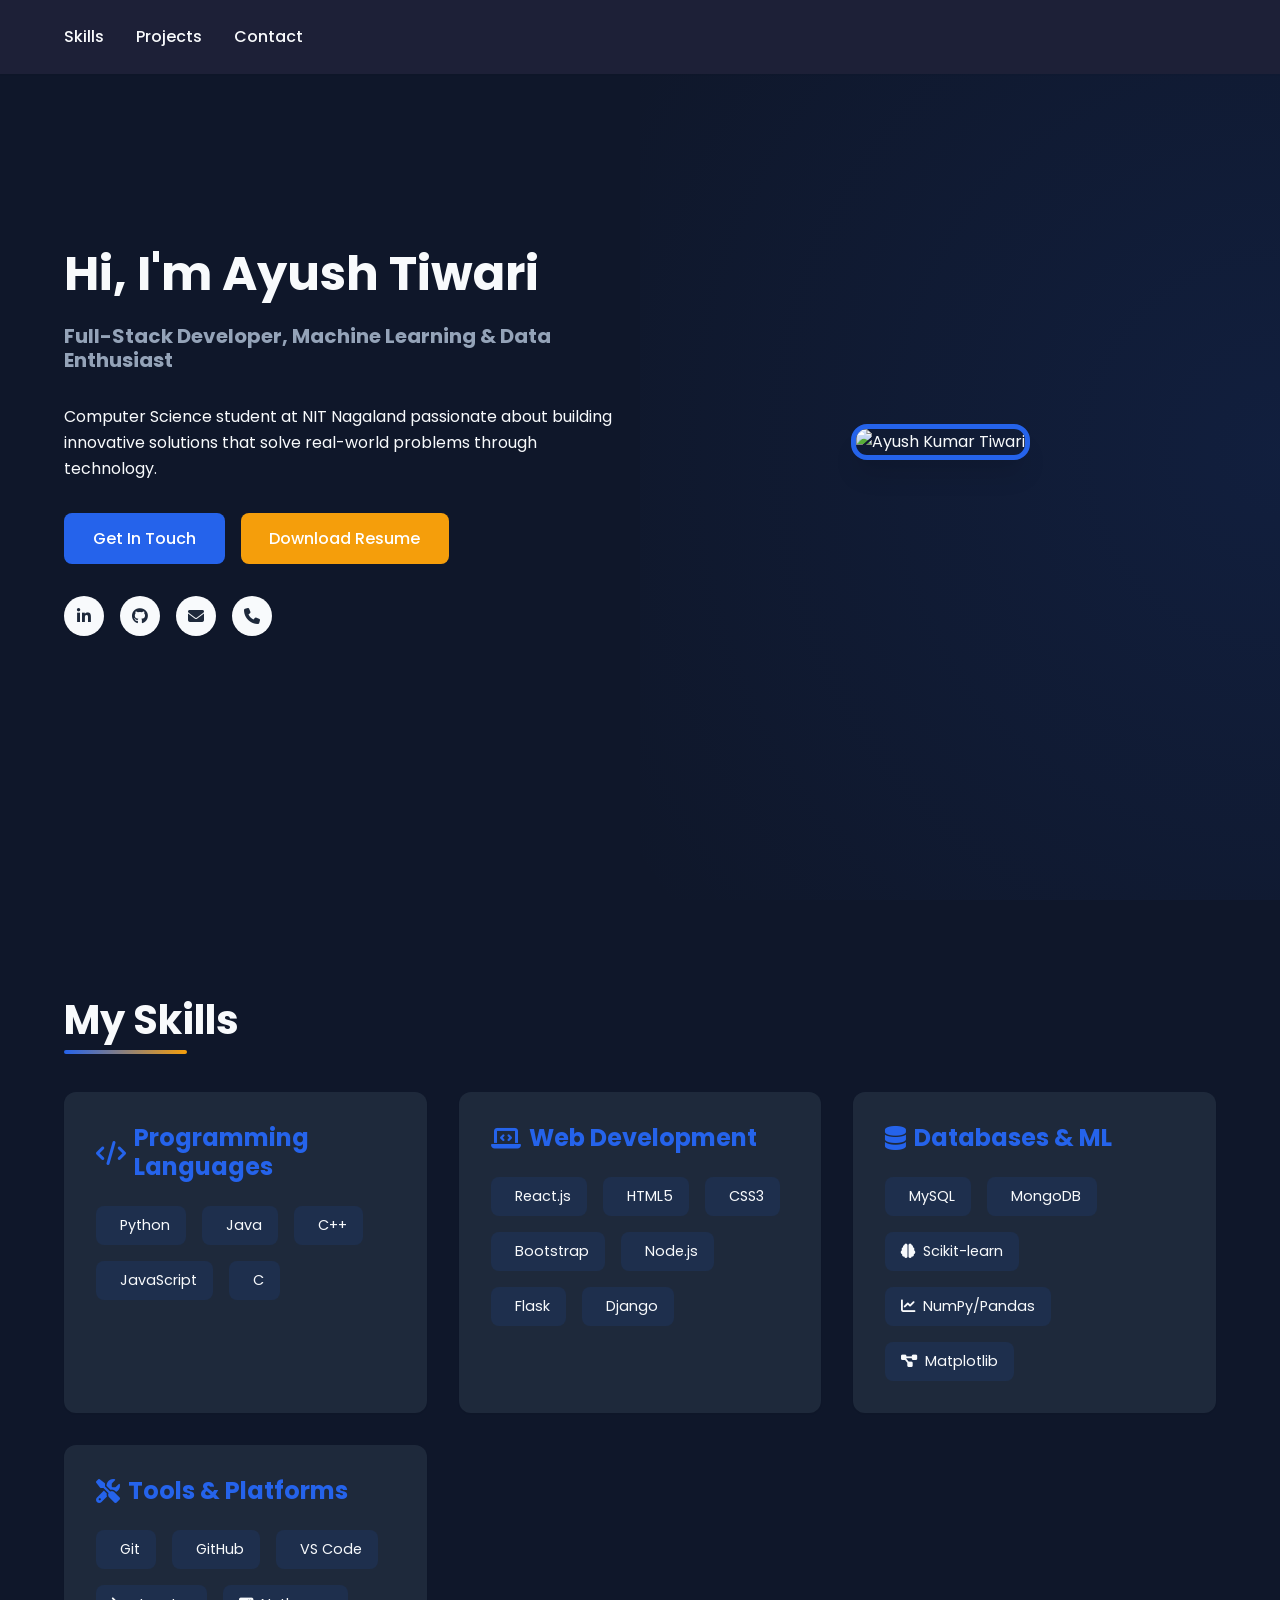
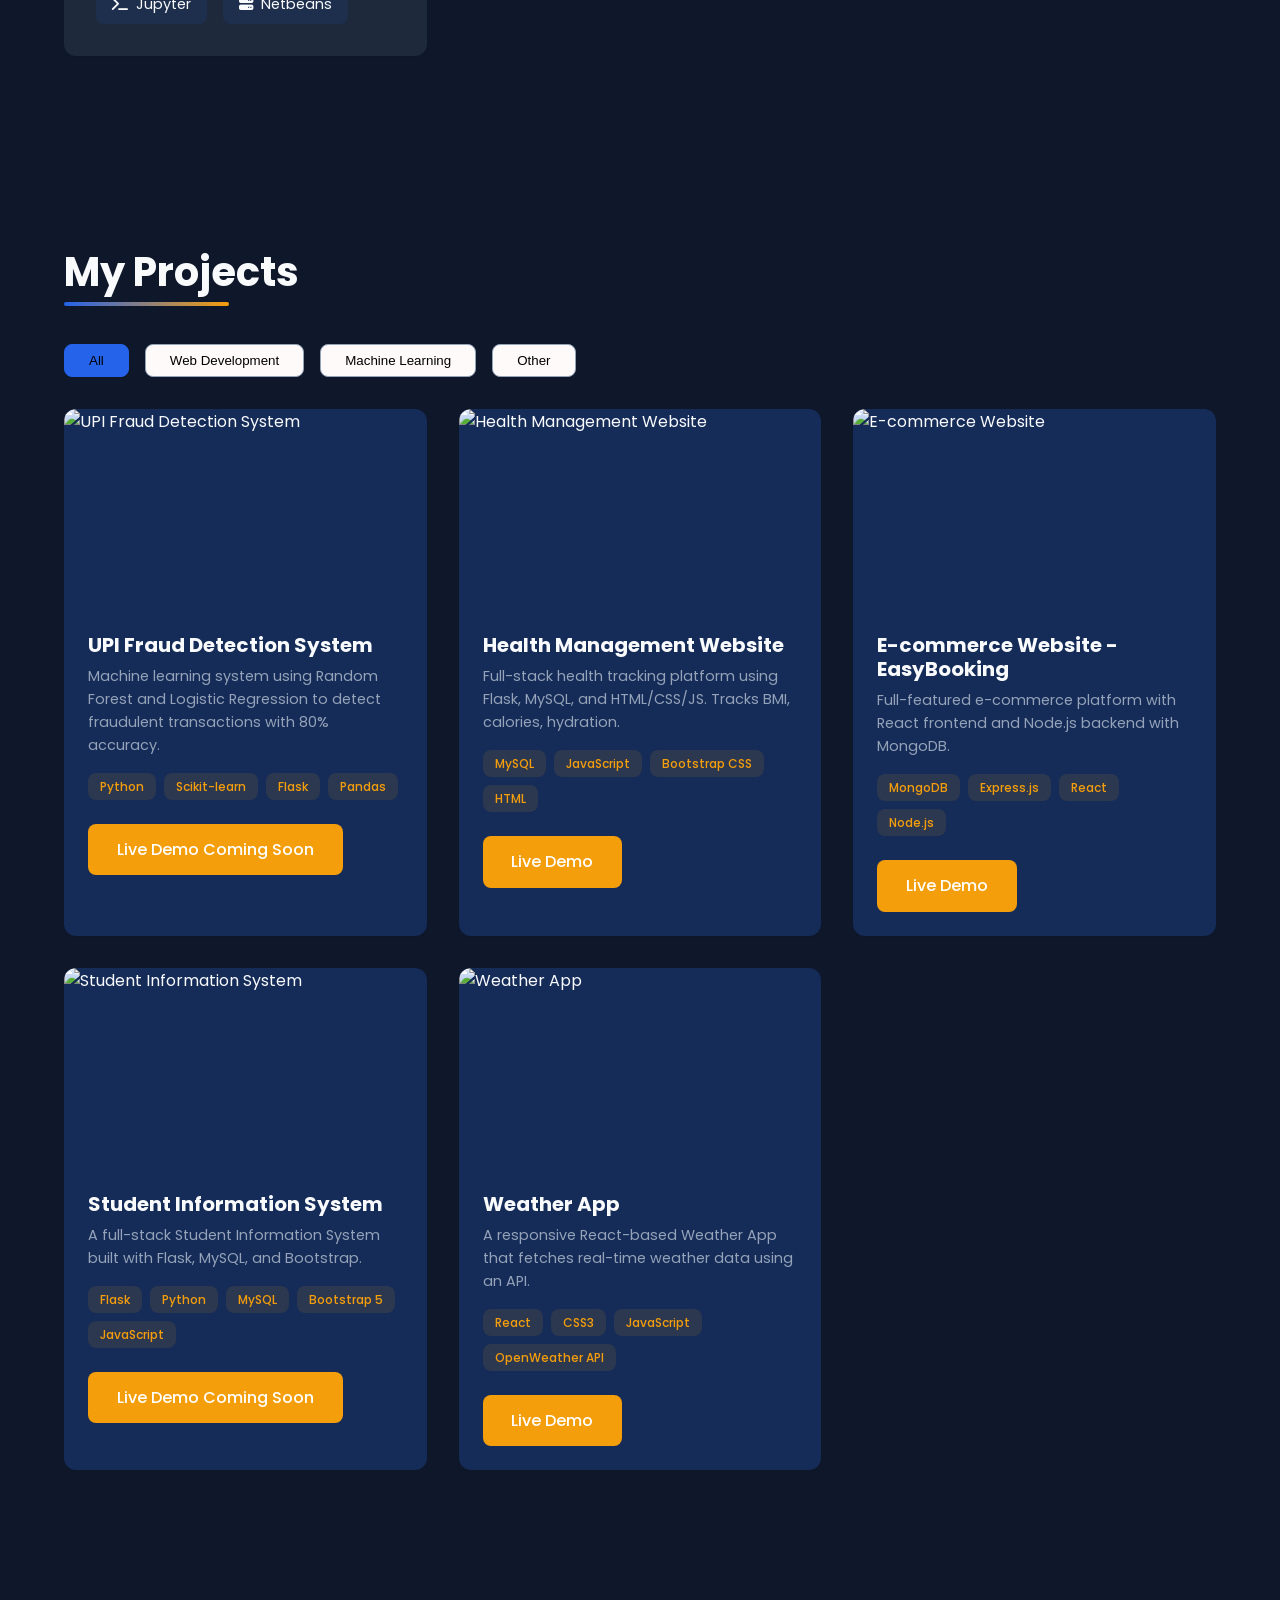
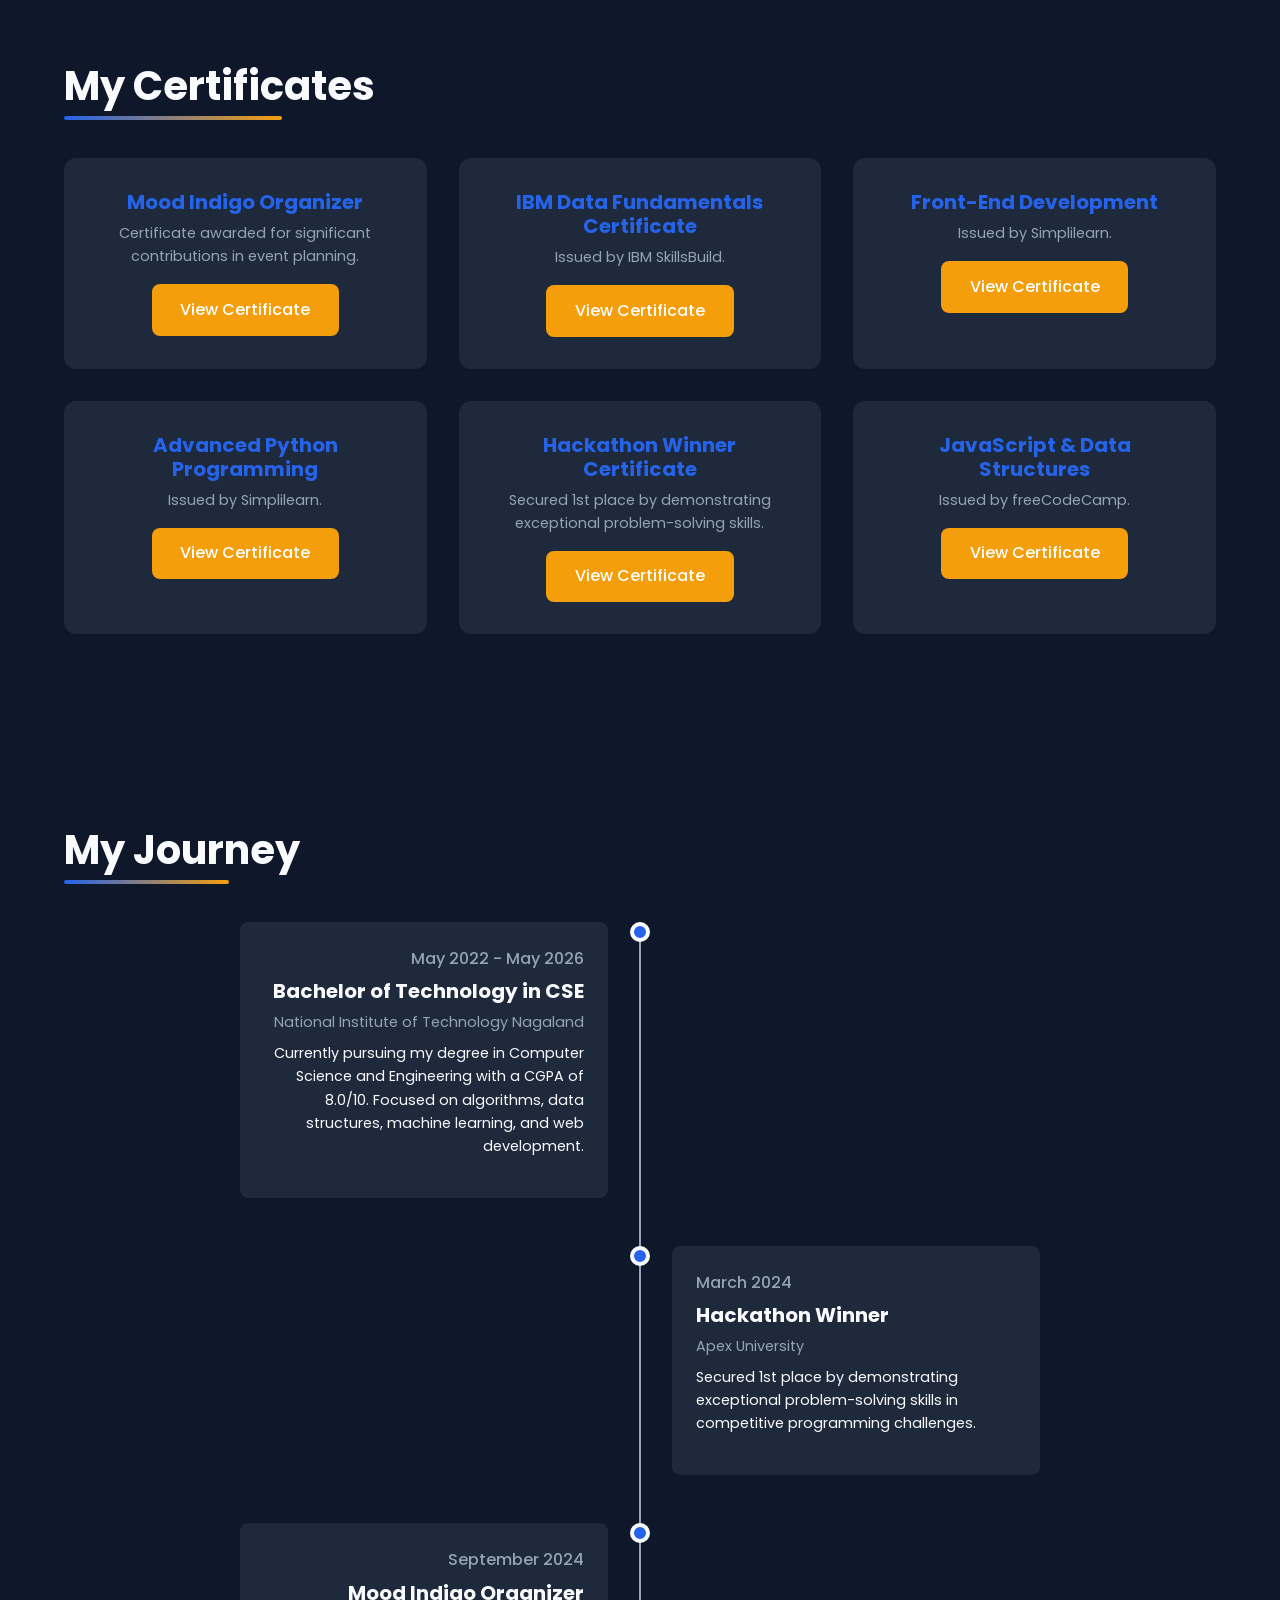
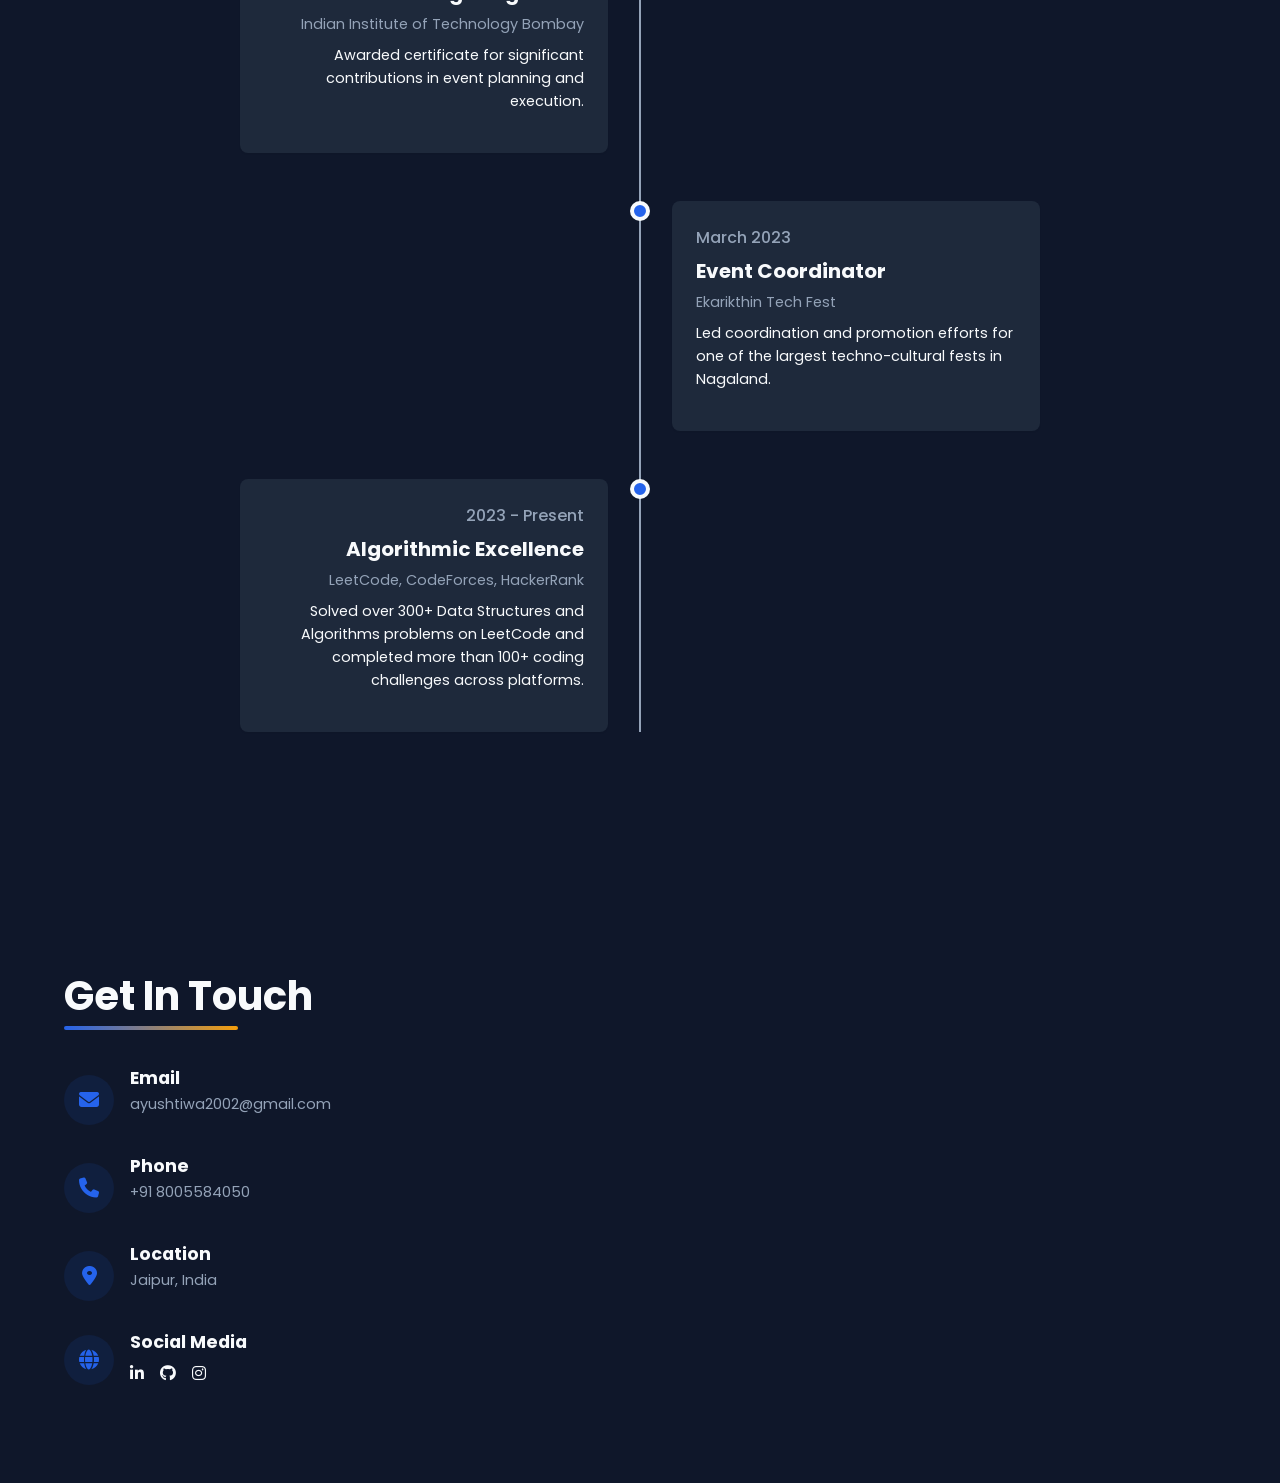
==== commit defe75e9: "Update index.html" ====
--- a/index.html
+++ b/index.html
@@ -3,7 +3,7 @@
 <head>
     <meta charset="UTF-8">
     <meta name="viewport" content="width=device-width, initial-scale=1.0">
-    <title>Ayush Kumar Tiwari | Full-Stack Developer & ML Engineer</title>
+    <title>Ayush Kumar Tiwari | Full-Stack Developer & Data Analyst</title>
     <meta name="description" content="Portfolio of Ayush Kumar Tiwari, Computer Science student specializing in full-stack development and machine learning">
     <link rel="preconnect" href="https://fonts.googleapis.com">
     <link rel="preconnect" href="https://fonts.gstatic.com" crossorigin>
@@ -36,11 +36,11 @@
             <div class="hero-content fade-in">
                 <div class="hero-text">
                     <h1 class="hero-title">Hi, I'm <span >Ayush Tiwari</span></h1>
-                    <h2 class="hero-subtitle">Full-Stack Developer & Machine Learning Enthusiast</h2>
+                    <h2 class="hero-subtitle">Full-Stack Developer, Machine Learning & Data Enthusiast</h2>
                     <p>Computer Science student at NIT Nagaland passionate about building innovative solutions that solve real-world problems through technology.</p>
                     <div class="hero-cta">
                         <a href="#contact" class="btn btn-primary">Get In Touch</a>
-                        <a href="myresume.html" class="btn btn-secondary" download>Download Resume</a>
+                        <a href="certificates/Ayush_Kumar_Tiwari_CV.pdf" class="btn btn-secondary" download>Download Resume</a>
                     </div>
                     <div class="social-links">
                         <a href="https://linkedin.com/in/ayush-tiwari-747481269" target="_blank" class="social-link" aria-label="LinkedIn">
@@ -457,4 +457,4 @@
     <script src="portfolio.js"></script>
      
 </body>
-</html>+</html>
